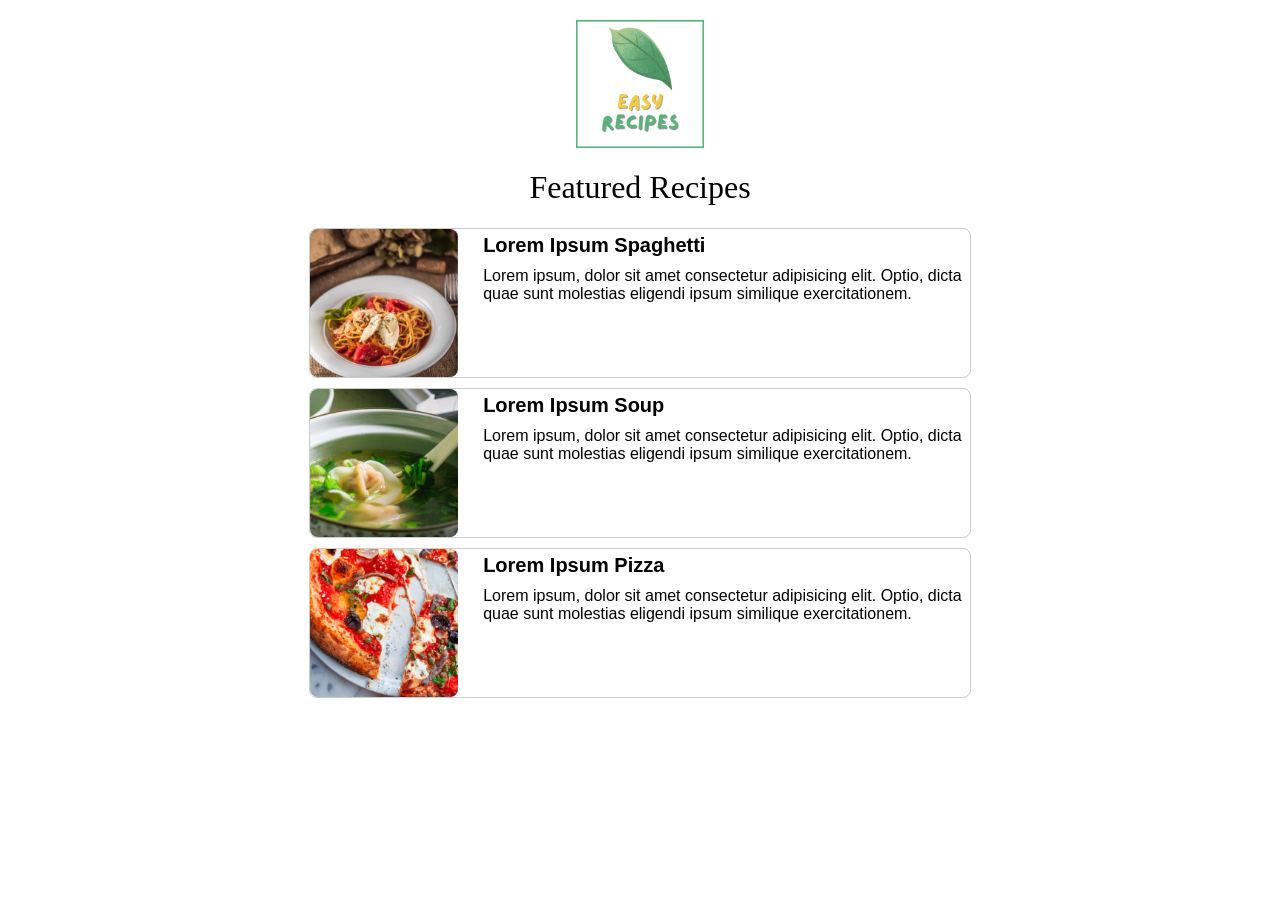
==== index.html @ 6e0d9db6 "style: decore recipe cards Several styling rules. Dynamic design; mobile-first, but looks nice on la" ====
<!DOCTYPE html>
<html lang="en">
  <head>
    <meta charset="UTF-8" />
    <meta name="viewport" content="width=device-width, initial-scale=1.0" />
    <title>Document</title>
    <link rel="stylesheet" href="css/modern-normalize.css" />
    <link rel="stylesheet" href="css/style.css" />
    <script defer src="js/script.js"></script>
  </head>
  <body>
    <div class="page__container">
      <header class="header">
        <img
          src="images/logo.png"
          alt="Easy Recipes logo"
          class="header__logo"
        />
        <h1 class="header__title">Featured Recipes</h1>
      </header>
      <main class="main">
        <div class="cards">
          <div class="card">
            <img
              src="images/spaghetti.png"
              alt="A plate of spaghetti"
              class="card__img"
            />
            <div class="card__desc">
              <h2 class="card__title">Lorem Ipsum Spaghetti</h2>
              <p class="card__para">
                Lorem ipsum, dolor sit amet consectetur adipisicing elit. Optio,
                dicta quae sunt molestias eligendi ipsum similique
                exercitationem.
              </p>
            </div>
          </div>
          <div class="card">
            <img src="images/soup.png" alt="A bowl of soup" class="card__img" />
            <div class="card__desc">
              <h2 class="card__title">Lorem Ipsum Soup</h2>
              <p class="card__para">
                Lorem ipsum, dolor sit amet consectetur adipisicing elit. Optio,
                dicta quae sunt molestias eligendi ipsum similique
                exercitationem.
              </p>
            </div>
          </div>
          <div class="card">
            <img
              src="images/pizza.png"
              alt="A plate of pizza"
              class="card__img"
            />
            <div class="card__desc">
              <h2 class="card__title">Lorem Ipsum Pizza</h2>
              <p class="card__para">
                Lorem ipsum, dolor sit amet consectetur adipisicing elit. Optio,
                dicta quae sunt molestias eligendi ipsum similique
                exercitationem.
              </p>
            </div>
          </div>
        </div>
      </main>
    </div>
  </body>
</html>
---- css/style.css ----
.page__container {
  width: 100%;
  height: 100%;
  display: flex;
  flex-direction: column;
  align-items: center;
}

.header {
  margin-top: 20px;
  display: flex;
  flex-direction: column;
  align-items: center;
}

.header__logo {
  width: 120px;
  width: max(120px, 10vw);
}

.header__title {
  font-family: "Segoe Print", "Bradley Hand", Chilanka, TSCu_Comic, casual,
    cursive;
  font-weight: normal;
}

.cards {
  width: min(80ch, 100vw - 2rem);
  display: flex;
  flex-direction: column;
  align-items: center;
  gap: 0.625rem;
}

.card {
  height: 150px;
  border: 1px solid #ccc;
  border-radius: 8px;
  display: flex;
  gap: 20px;
  max-width: 65ch;
}

.card__img {
  border-radius: 8px;
  max-height: 100%;
}

.card__desc {
  font-family: Avenir, Montserrat, Corbel, "URW Gothic", source-sans-pro,
    sans-serif;
  font-weight: normal;
  display: flex;
  flex-direction: column;
  gap: 10px;
  padding: 5px;
}

.card__title {
  margin: 0;
  font-size: clamp(15px, 3vw, 20px);
}

.card__para {
  margin: 0;
  font-size: clamp(12px, 3.5vw, 16px);
}
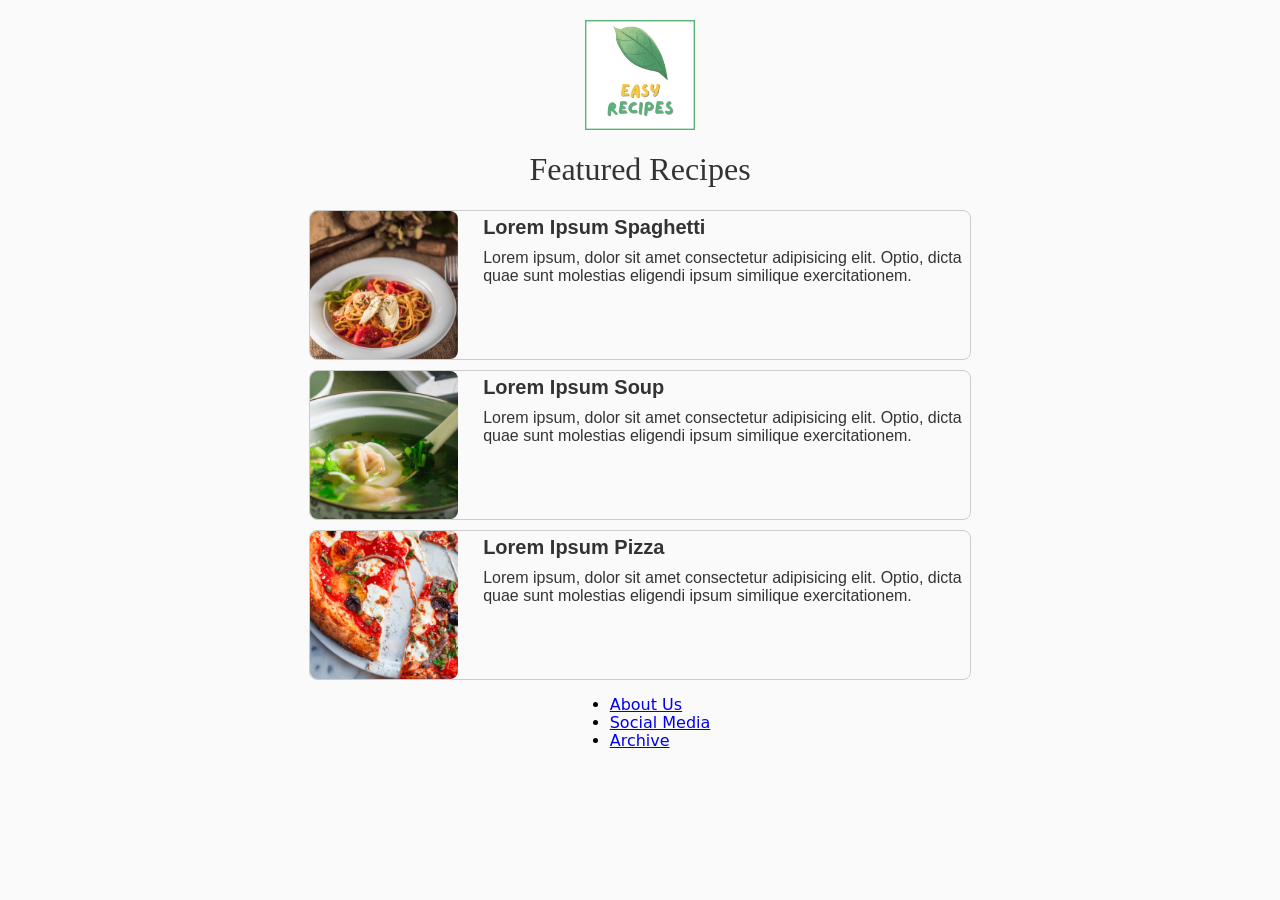
==== commit 7d10ee1a: "feat: create footer The links are fictitious, standing in as a display of a larger website." ====
--- a/index.html
+++ b/index.html
@@ -63,6 +63,13 @@
           </div>
         </div>
       </main>
+      <footer class="footer">
+        <ul class="footer__list">
+          <li class="footer__item"><a href="#">About Us</a></li>
+          <li class="footer__item"><a href="#">Social Media</a></li>
+          <li class="footer__item"><a href="#">Archive</a></li>
+        </ul>
+      </footer>
     </div>
   </body>
 </html>
--- a/css/style.css
+++ b/css/style.css
@@ -1,3 +1,15 @@
+body {
+  background-color: #fafafa;
+}
+
+:root {
+  --primary-text-color: #333;
+  --header-font: "Segoe Print", "Bradley Hand", Chilanka, TSCu_Comic, casual,
+    cursive;
+  --content-font: Avenir, Montserrat, Corbel, "URW Gothic", source-sans-pro,
+    sans-serif;
+}
+
 .page__container {
   width: 100%;
   height: 100%;
@@ -15,12 +27,12 @@
 
 .header__logo {
   width: 120px;
-  width: max(120px, 10vw);
+  width: max(110px, 7vw);
 }
 
 .header__title {
-  font-family: "Segoe Print", "Bradley Hand", Chilanka, TSCu_Comic, casual,
-    cursive;
+  color: var(--primary-text-color);
+  font-family: var(--header-font);
   font-weight: normal;
 }
 
@@ -47,8 +59,8 @@
 }
 
 .card__desc {
-  font-family: Avenir, Montserrat, Corbel, "URW Gothic", source-sans-pro,
-    sans-serif;
+  color: var(--primary-text-color);
+  font-family: var(--content-font);
   font-weight: normal;
   display: flex;
   flex-direction: column;
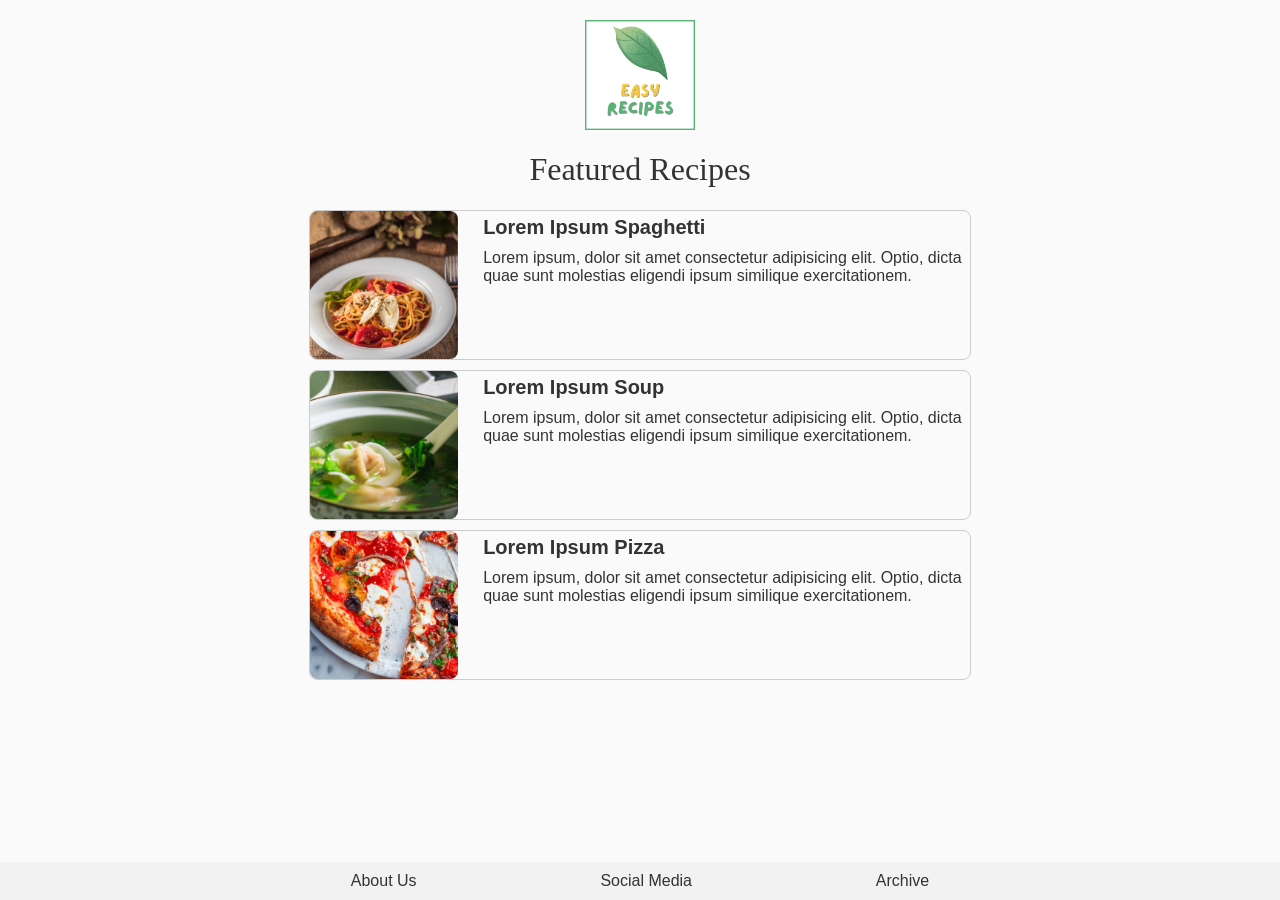
==== commit 2a8003f6: "refactor: rename style.css to index.css Feels more consistent with the rest of the HTML and CSS." ====
--- a/index.html
+++ b/index.html
@@ -5,7 +5,7 @@
     <meta name="viewport" content="width=device-width, initial-scale=1.0" />
     <title>Document</title>
     <link rel="stylesheet" href="css/modern-normalize.css" />
-    <link rel="stylesheet" href="css/style.css" />
+    <link rel="stylesheet" href="css/index.css" />
     <script defer src="js/script.js"></script>
   </head>
   <body>
--- a/css/index.css
+++ b/css/index.css
@@ -0,0 +1,122 @@
+html,
+body {
+  height: 100%;
+}
+
+body {
+  background-color: #fafafa;
+}
+
+:root {
+  --primary-text-color: #333;
+  --header-font: "Segoe Print", "Bradley Hand", Chilanka, TSCu_Comic, casual,
+    cursive;
+  --content-font: Avenir, Montserrat, Corbel, "URW Gothic", source-sans-pro,
+    sans-serif;
+}
+
+.page__container {
+  min-height: 100vh;
+  display: flex;
+  flex-direction: column;
+  align-items: center;
+}
+
+.header {
+  margin-top: 20px;
+  display: flex;
+  flex-direction: column;
+  align-items: center;
+}
+
+.header__logo {
+  width: 120px;
+  width: max(110px, 7vw);
+}
+
+.header__title {
+  color: var(--primary-text-color);
+  font-family: var(--header-font);
+  font-weight: normal;
+}
+
+.main {
+  flex: 1;
+}
+
+.cards {
+  width: min(80ch, 100vw - 2rem);
+  display: flex;
+  flex-direction: column;
+  align-items: center;
+  gap: 0.625rem;
+}
+
+.card {
+  height: 150px;
+  border: 1px solid #ccc;
+  border-radius: 8px;
+  display: flex;
+  gap: 20px;
+  max-width: 65ch;
+}
+
+.card__img {
+  border-radius: 8px;
+  max-height: 100%;
+}
+
+.card__desc {
+  color: var(--primary-text-color);
+  font-family: var(--content-font);
+  font-weight: normal;
+  display: flex;
+  flex-direction: column;
+  gap: 10px;
+  padding: 5px;
+}
+
+.card__title {
+  margin: 0;
+  font-size: clamp(15px, 3vw, 20px);
+}
+
+.card__para {
+  margin: 0;
+  font-size: clamp(12px, 3.5vw, 16px);
+}
+
+.footer {
+  margin-top: 20px;
+  width: 100%;
+  font-family: var(--content-font);
+  background-color: hsl(0, 0%, 95%);
+  padding: 10px;
+}
+
+.footer__list {
+  width: min(80ch, 100vw - 2rem);
+  margin: 0 auto;
+  list-style-type: none;
+  display: flex;
+  justify-content: space-between;
+  align-items: center;
+  gap: 10px;
+  padding: 0;
+  max-width: 65ch;
+}
+
+.footer__item {
+  &:hover {
+    transform: scale(1.05);
+  }
+
+  & > a:link {
+    color: #333;
+    text-decoration: none;
+  }
+
+  & > a:visited {
+    color: #333;
+  }
+}
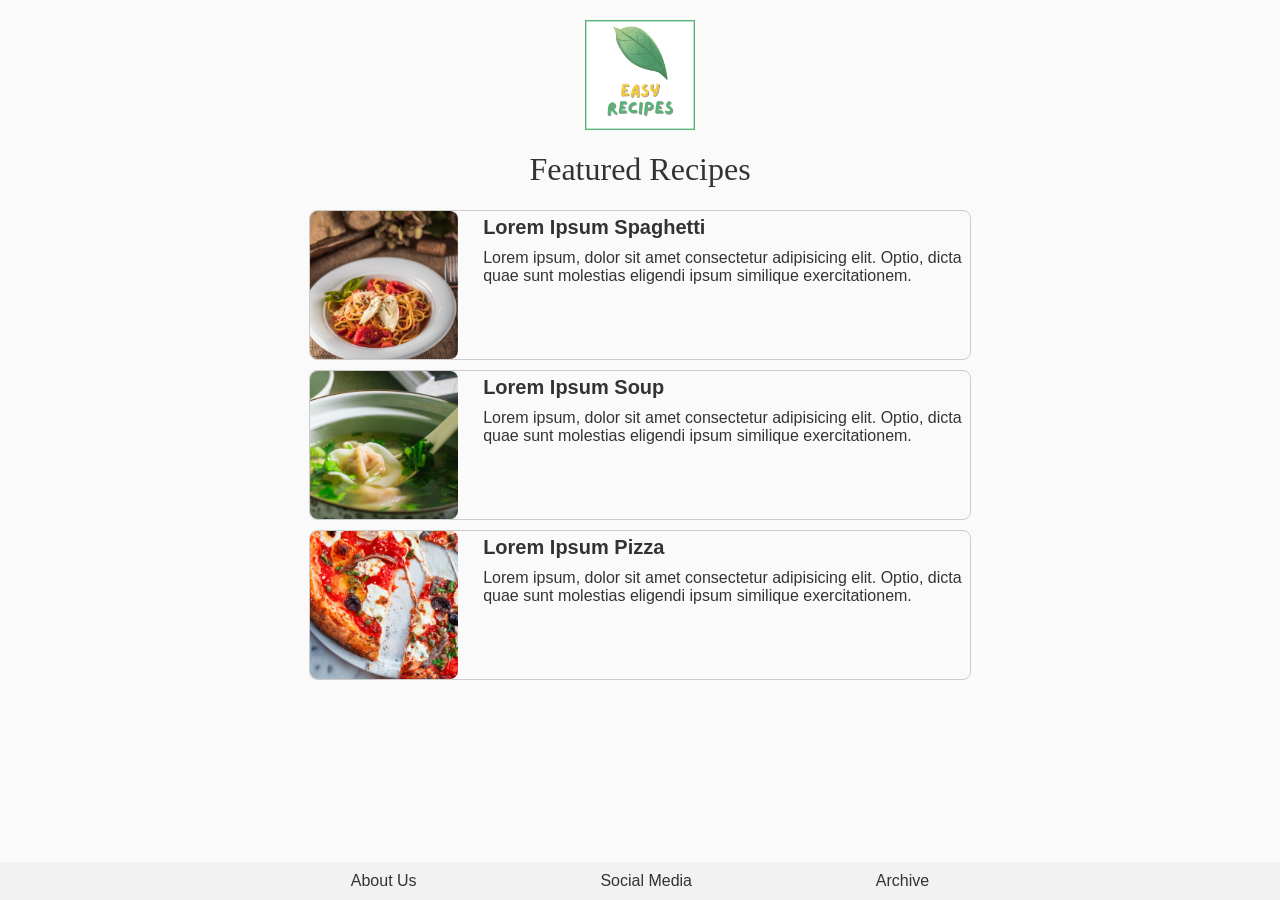
==== commit d3889913: "feat: make recipe cards into clickable items Now it is possible to acess the recipe pages from the h" ====
--- a/index.html
+++ b/index.html
@@ -20,7 +20,7 @@
       </header>
       <main class="main">
         <div class="cards">
-          <div class="card">
+          <a href="./spaghetti.html" class="card">
             <img
               src="images/spaghetti.png"
               alt="A plate of spaghetti"
@@ -34,8 +34,8 @@
                 exercitationem.
               </p>
             </div>
-          </div>
-          <div class="card">
+          </a>
+          <a href="./soup.html" class="card">
             <img src="images/soup.png" alt="A bowl of soup" class="card__img" />
             <div class="card__desc">
               <h2 class="card__title">Lorem Ipsum Soup</h2>
@@ -45,8 +45,8 @@
                 exercitationem.
               </p>
             </div>
-          </div>
-          <div class="card">
+          </a>
+          <a href="./pizza.html" class="card">
             <img
               src="images/pizza.png"
               alt="A plate of pizza"
@@ -60,7 +60,7 @@
                 exercitationem.
               </p>
             </div>
-          </div>
+          </a>
         </div>
       </main>
       <footer class="footer">
--- a/css/index.css
+++ b/css/index.css
@@ -53,12 +53,23 @@
 }
 
 .card {
+  text-decoration: none;
   height: 150px;
   border: 1px solid #ccc;
   border-radius: 8px;
   display: flex;
   gap: 20px;
   max-width: 65ch;
+}
+
+.card:hover {
+  transform: translateX(-20px);
+  transition: transform ease 0.1s;
+}
+
+.card:active {
+  transform: translateX(-40px);
+  transition: transform ease 0.1s;
 }
 
 .card__img {
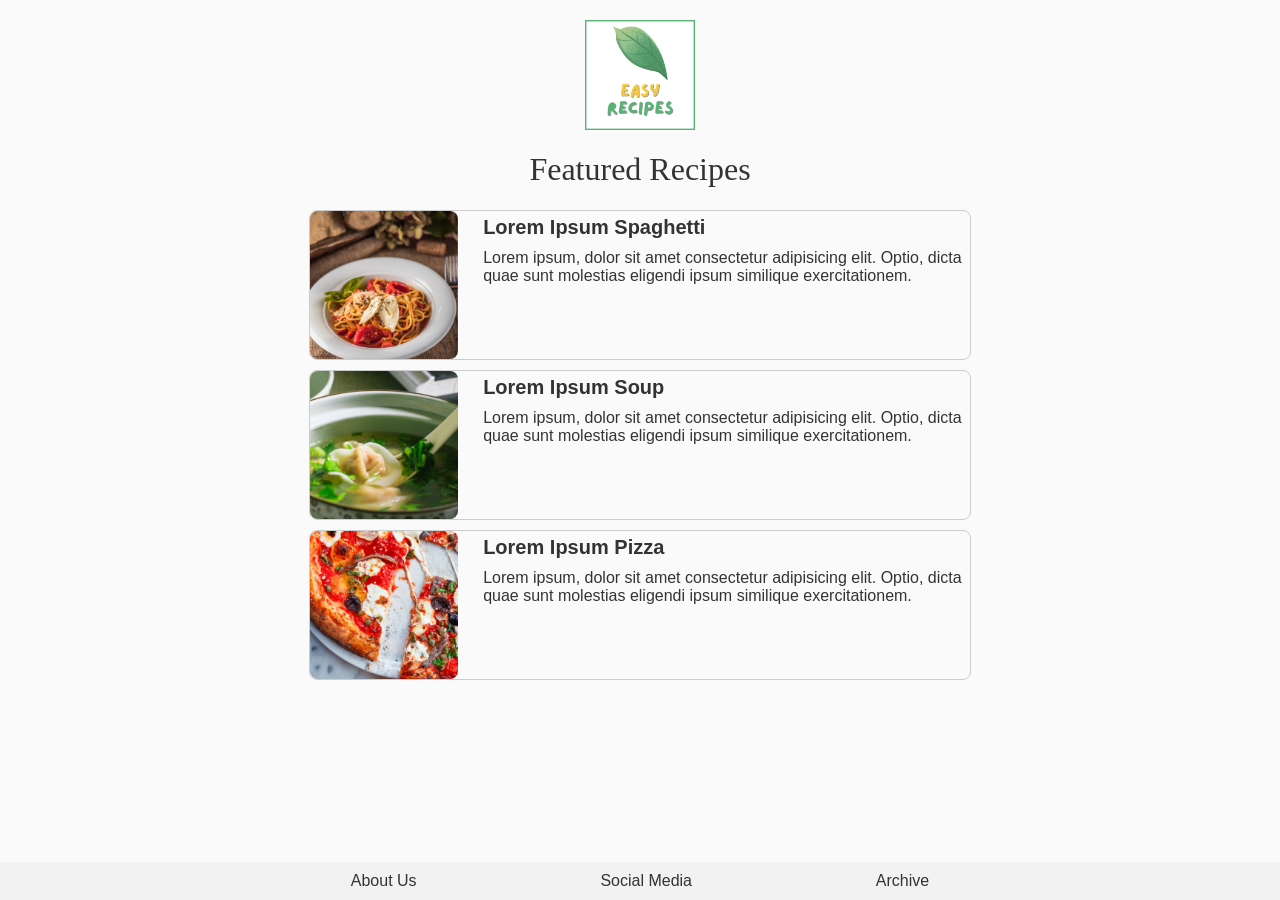
==== commit 7ba3cecb: "style: update index.html title metatag Now that I settled on a ficticious name for the website, it i" ====
--- a/index.html
+++ b/index.html
@@ -3,7 +3,7 @@
   <head>
     <meta charset="UTF-8" />
     <meta name="viewport" content="width=device-width, initial-scale=1.0" />
-    <title>Document</title>
+    <title>Easy Recipes</title>
     <link rel="stylesheet" href="css/modern-normalize.css" />
     <link rel="stylesheet" href="css/index.css" />
     <script defer src="js/script.js"></script>
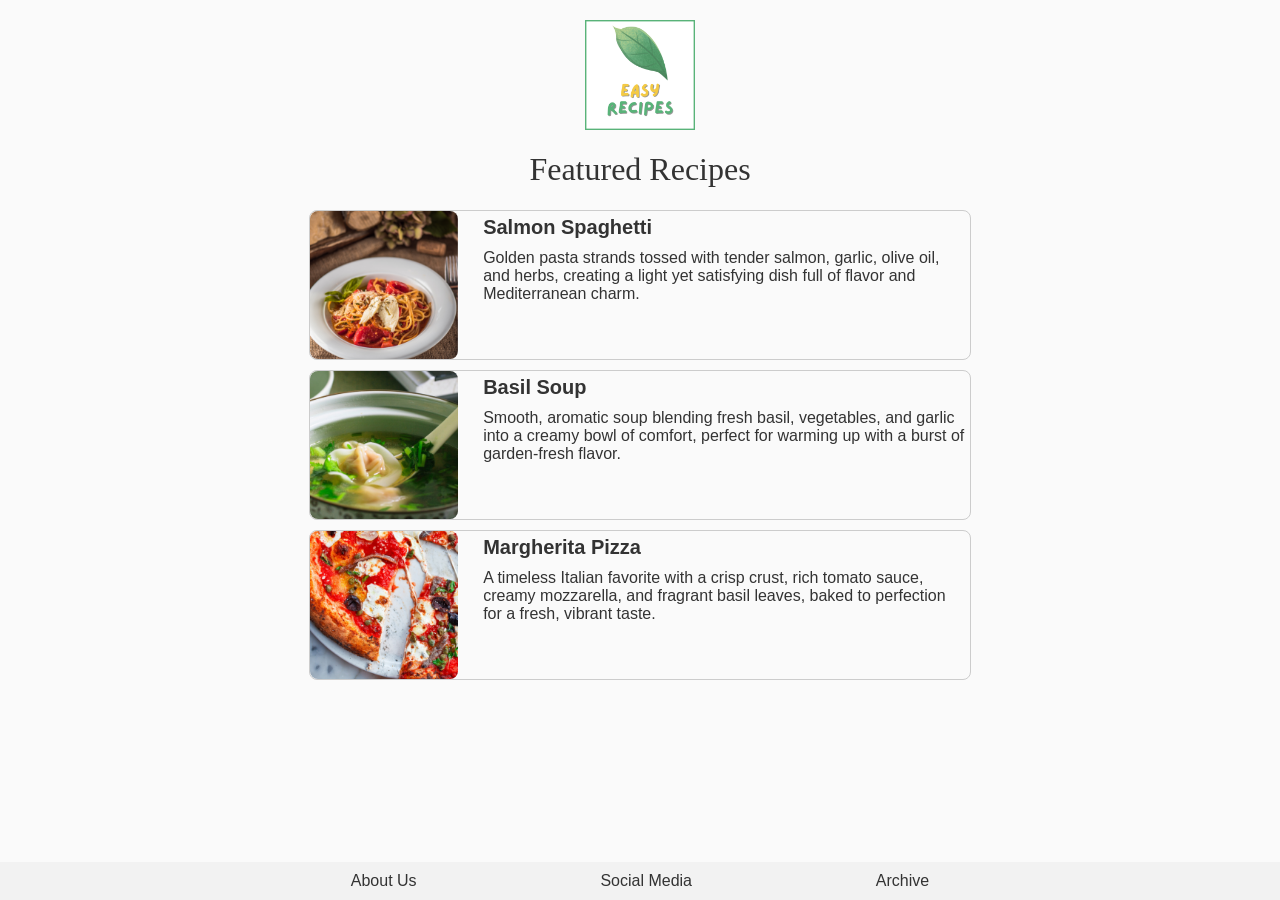
==== commit bdb2fbc6: "style: replace lorem ipsum on homepage" ====
--- a/index.html
+++ b/index.html
@@ -27,22 +27,22 @@
               class="card__img"
             />
             <div class="card__desc">
-              <h2 class="card__title">Lorem Ipsum Spaghetti</h2>
+              <h2 class="card__title">Salmon Spaghetti</h2>
               <p class="card__para">
-                Lorem ipsum, dolor sit amet consectetur adipisicing elit. Optio,
-                dicta quae sunt molestias eligendi ipsum similique
-                exercitationem.
+                Golden pasta strands tossed with tender salmon, garlic, olive
+                oil, and herbs, creating a light yet satisfying dish full of
+                flavor and Mediterranean charm.
               </p>
             </div>
           </a>
           <a href="./soup.html" class="card">
             <img src="images/soup.png" alt="A bowl of soup" class="card__img" />
             <div class="card__desc">
-              <h2 class="card__title">Lorem Ipsum Soup</h2>
+              <h2 class="card__title">Basil Soup</h2>
               <p class="card__para">
-                Lorem ipsum, dolor sit amet consectetur adipisicing elit. Optio,
-                dicta quae sunt molestias eligendi ipsum similique
-                exercitationem.
+                Smooth, aromatic soup blending fresh basil, vegetables, and
+                garlic into a creamy bowl of comfort, perfect for warming up
+                with a burst of garden-fresh flavor.
               </p>
             </div>
           </a>
@@ -53,11 +53,11 @@
               class="card__img"
             />
             <div class="card__desc">
-              <h2 class="card__title">Lorem Ipsum Pizza</h2>
+              <h2 class="card__title">Margherita Pizza</h2>
               <p class="card__para">
-                Lorem ipsum, dolor sit amet consectetur adipisicing elit. Optio,
-                dicta quae sunt molestias eligendi ipsum similique
-                exercitationem.
+                A timeless Italian favorite with a crisp crust, rich tomato
+                sauce, creamy mozzarella, and fragrant basil leaves, baked to
+                perfection for a fresh, vibrant taste.
               </p>
             </div>
           </a>
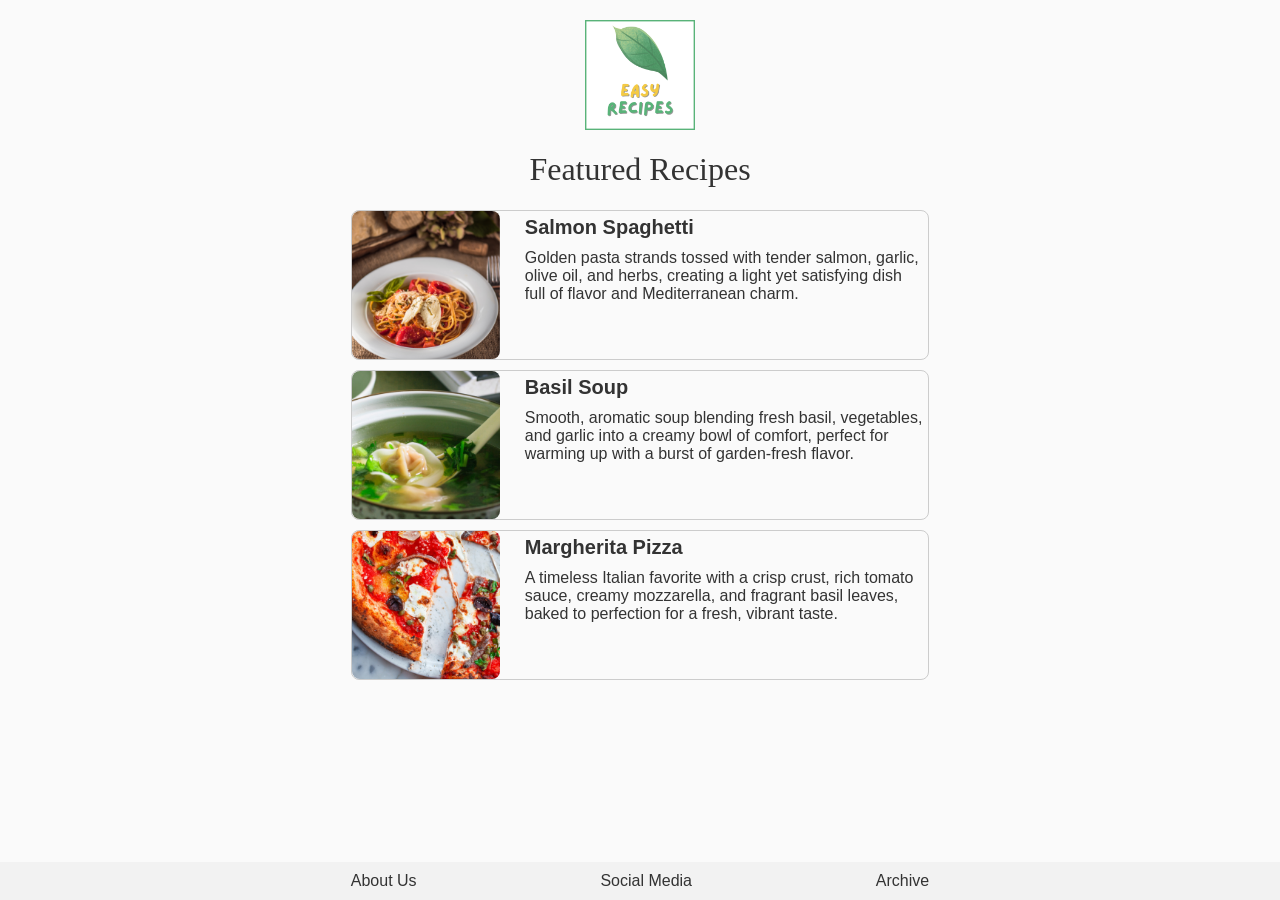
==== commit 7442c070: "refactor: refactor footer Redid the HTML and CSS. Less confusing classes and selectors, also less vi" ====
--- a/index.html
+++ b/index.html
@@ -65,9 +65,9 @@
       </main>
       <footer class="footer">
         <ul class="footer__list">
-          <li class="footer__item"><a href="#">About Us</a></li>
-          <li class="footer__item"><a href="#">Social Media</a></li>
-          <li class="footer__item"><a href="#">Archive</a></li>
+          <li><a class="footer__link" href="#">About Us</a></li>
+          <li><a class="footer__link" href="#">Social Media</a></li>
+          <li><a class="footer__link" href="#">Archive</a></li>
         </ul>
       </footer>
     </div>
--- a/css/index.css
+++ b/css/index.css
@@ -1,18 +1,22 @@
+:root {
+  --bg-main: #fafafa;
+  --bg-alt: #f2f2f2;
+  --text-main: #333;
+  --font-body: Avenir, Montserrat, Corbel, "URW Gothic", source-sans-pro,
+    sans-serif;
+  --font-display: "Segoe Print", "Bradley Hand", Chilanka, TSCu_Comic, casual,
+    cursive;
+}
+
 html,
 body {
   height: 100%;
 }
 
 body {
-  background-color: #fafafa;
-}
-
-:root {
-  --primary-text-color: #333;
-  --header-font: "Segoe Print", "Bradley Hand", Chilanka, TSCu_Comic, casual,
-    cursive;
-  --content-font: Avenir, Montserrat, Corbel, "URW Gothic", source-sans-pro,
-    sans-serif;
+  background-color: var(--bg-main);
+  color: var(--text-main);
+  font-family: var(--font-body);
 }
 
 .page__container {
@@ -35,8 +39,7 @@
 }
 
 .header__title {
-  color: var(--primary-text-color);
-  font-family: var(--header-font);
+  font-family: var(--font-display);
   font-weight: normal;
 }
 
@@ -54,6 +57,7 @@
 
 .card {
   text-decoration: none;
+  color: var(--text-main);
   height: 150px;
   border: 1px solid #ccc;
   border-radius: 8px;
@@ -78,8 +82,6 @@
 }
 
 .card__desc {
-  color: var(--primary-text-color);
-  font-family: var(--content-font);
   font-weight: normal;
   display: flex;
   flex-direction: column;
@@ -98,36 +100,28 @@
 }
 
 .footer {
-  margin-top: 20px;
+  background-color: var(--bg-alt);
+  margin-top: 1.25rem;
   width: 100%;
-  font-family: var(--content-font);
-  background-color: hsl(0, 0%, 95%);
-  padding: 10px;
+  padding: 0.625rem;
 }
 
 .footer__list {
-  width: min(80ch, 100vw - 2rem);
+  max-width: 65ch;
+  padding: 0;
+  list-style-type: none;
   margin: 0 auto;
-  list-style-type: none;
   display: flex;
   justify-content: space-between;
   align-items: center;
-  gap: 10px;
-  padding: 0;
-  max-width: 65ch;
 }
 
-.footer__item {
-  &:hover {
-    transform: scale(1.05);
-  }
+.footer__list > li:hover {
+  transform: scale(1.05);
+}
 
-  & > a:link {
-    color: #333;
-    text-decoration: none;
-  }
-
-  & > a:visited {
-    color: #333;
-  }
+.footer__link:link,
+.footer__link:visited {
+  color: var(--text-main);
+  text-decoration: none;
 }
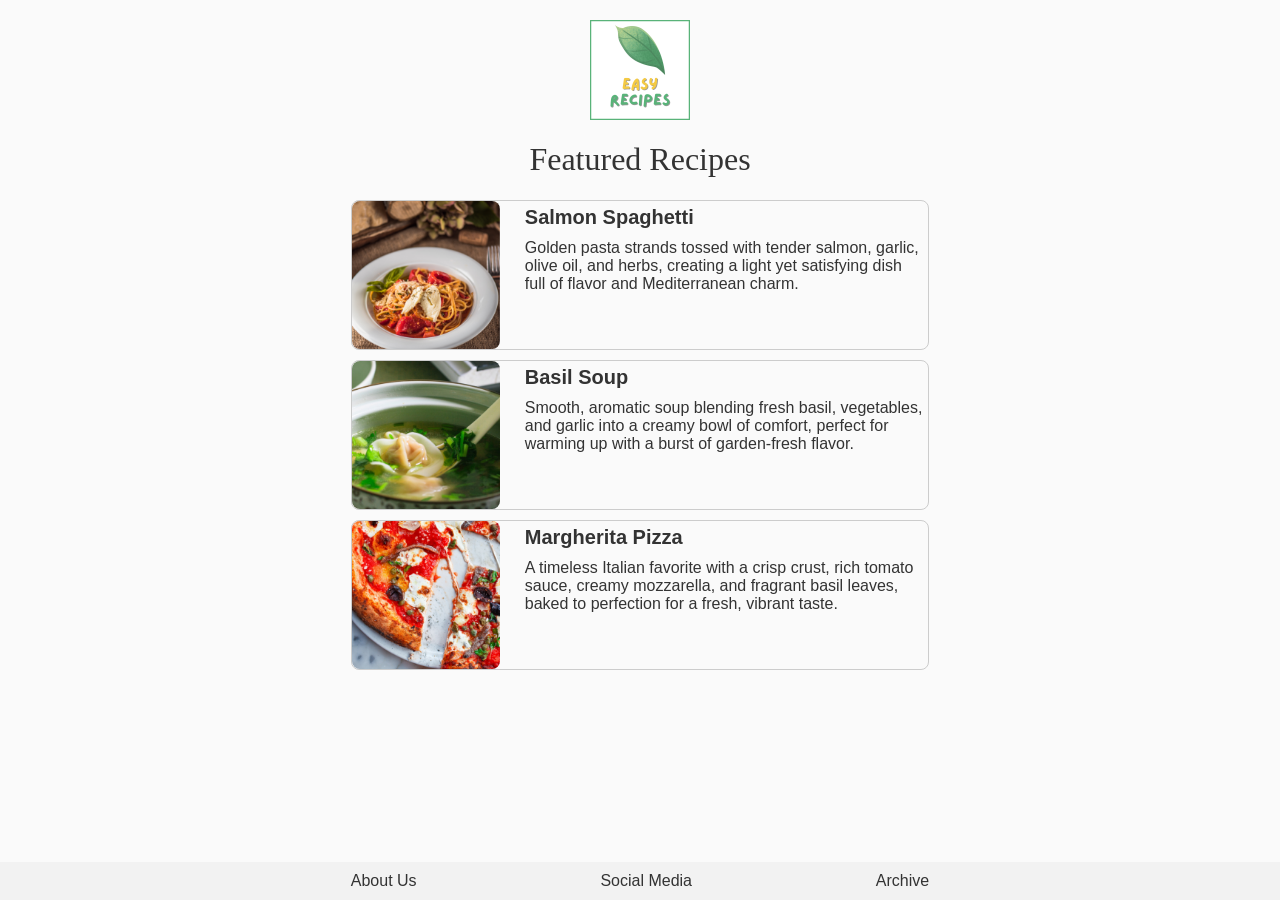
==== commit b2226c19: "feat: add favicon to website Icon based on the ficticious logo created by me." ====
--- a/index.html
+++ b/index.html
@@ -6,6 +6,7 @@
     <title>Easy Recipes</title>
     <link rel="stylesheet" href="css/modern-normalize.css" />
     <link rel="stylesheet" href="css/index.css" />
+    <link rel="shortcut icon" href="images/favicon.ico" type="image/x-icon" />
     <script defer src="js/script.js"></script>
   </head>
   <body>
--- a/css/index.css
+++ b/css/index.css
@@ -27,15 +27,14 @@
 }
 
 .header {
-  margin-top: 20px;
+  margin-top: 1.25rem;
   display: flex;
   flex-direction: column;
   align-items: center;
 }
 
 .header__logo {
-  width: 120px;
-  width: max(110px, 7vw);
+  width: max(6.25rem, 6.5vw);
 }
 
 .header__title {
@@ -58,21 +57,21 @@
 .card {
   text-decoration: none;
   color: var(--text-main);
-  height: 150px;
+  height: 9.375rem;
   border: 1px solid #ccc;
   border-radius: 8px;
   display: flex;
-  gap: 20px;
+  gap: 1.25rem;
   max-width: 65ch;
 }
 
 .card:hover {
-  transform: translateX(-20px);
+  transform: translateX(-1.25rem);
   transition: transform ease 0.1s;
 }
 
 .card:active {
-  transform: translateX(-40px);
+  transform: translateX(-2.5rem);
   transition: transform ease 0.1s;
 }
 
@@ -85,18 +84,18 @@
   font-weight: normal;
   display: flex;
   flex-direction: column;
-  gap: 10px;
-  padding: 5px;
+  gap: .625rem;
+  padding: .3125rem;
 }
 
 .card__title {
   margin: 0;
-  font-size: clamp(15px, 3vw, 20px);
+  font-size: clamp(.9375rem, 3vw, 1.25rem);
 }
 
 .card__para {
   margin: 0;
-  font-size: clamp(12px, 3.5vw, 16px);
+  font-size: clamp(.75rem, 3.5vw, 1rem);
 }
 
 .footer {
